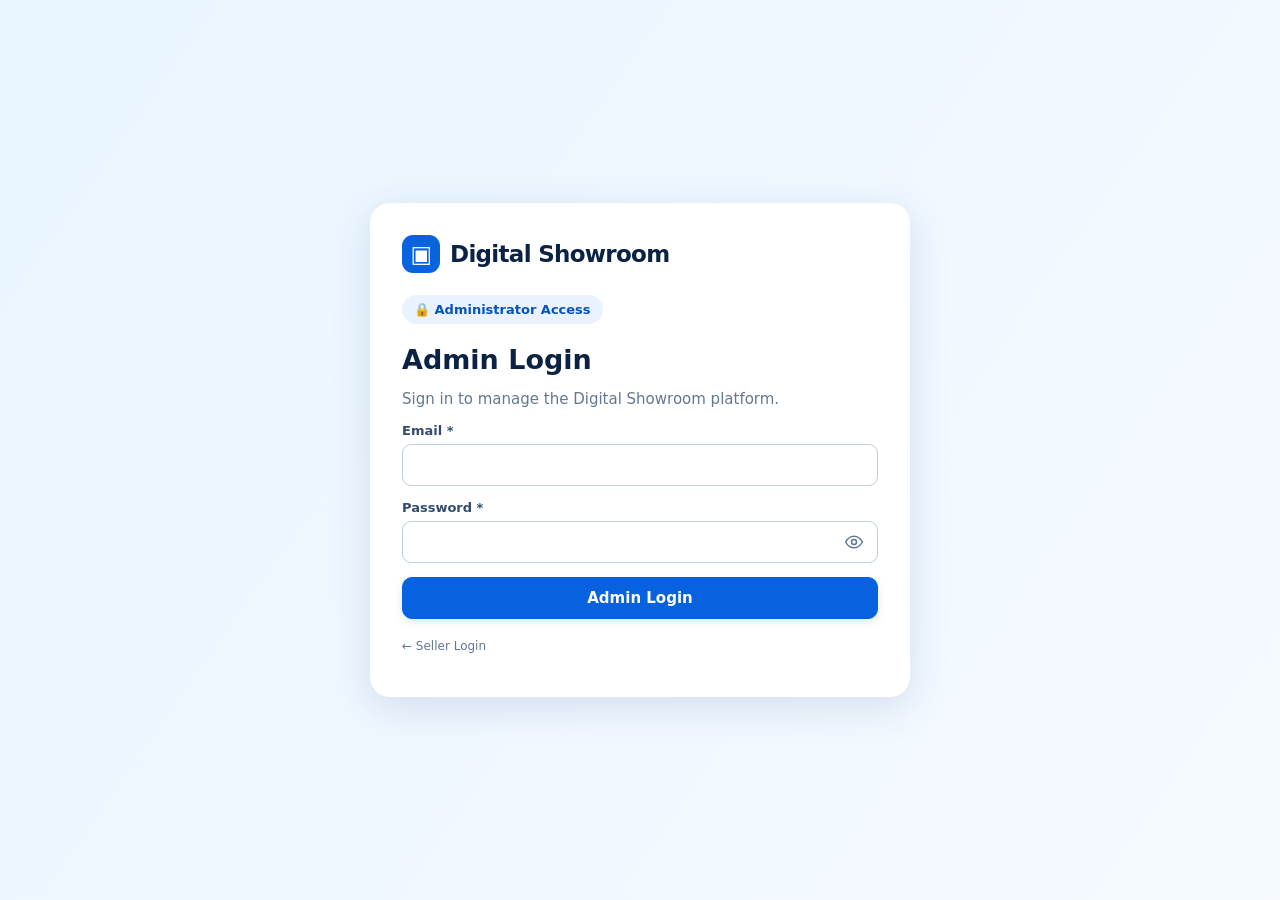
==== admin-login.html @ 197cfdad "Create dedicated administrator sign-in page" ====
<!doctype html>
<html lang="en"><head><meta charset="utf-8"><meta name="viewport" content="width=device-width,initial-scale=1">
<title>Admin Login | Digital Showroom</title><link rel="stylesheet" href="/assets/style.css">
<style>
.password-control{position:relative}.password-control input{padding-right:50px}
.password-toggle{position:absolute;right:5px;top:50%;transform:translateY(-50%);display:grid;place-items:center;width:38px;height:36px;background:transparent;border:0;border-radius:8px;color:#5e7596}
.password-toggle:hover,.password-toggle:focus-visible{background:#eaf3ff;color:#0862df}
.admin-label{display:inline-flex;gap:7px;align-items:center;padding:7px 12px;background:#eaf2ff;border-radius:30px;color:#0754b8;font-size:13px;font-weight:750;margin-top:22px}
</style></head>
<body><main class="auth"><div class="auth-card">
<a class="brand" href="/"><span class="mark">▣</span> Digital Showroom</a>
<div class="admin-label">🔒 Administrator Access</div>
<h1>Admin Login</h1><p class="muted">Sign in to manage the Digital Showroom platform.</p>
<div id="message" aria-live="polite"></div>
<form id="adminLoginForm">
<div class="field"><label for="adminEmail">Email *</label><input id="adminEmail" type="email" maxlength="190" required autocomplete="username"></div>
<div class="field"><label for="adminPassword">Password *</label>
<div class="password-control"><input id="adminPassword" type="password" required autocomplete="current-password">
<button id="toggleAdminPassword" type="button" class="password-toggle" aria-label="Show password" aria-pressed="false" title="Show password">
<svg id="adminEyeIcon" viewBox="0 0 24 24" fill="none" stroke="currentColor" stroke-width="1.8" stroke-linecap="round" stroke-linejoin="round" width="20" height="20" aria-hidden="true"><path d="M2 12s3.5-7 10-7 10 7 10 7-3.5 7-10 7-10-7-10-7Z"/><circle cx="12" cy="12" r="3"/></svg>
</button></div></div>
<button id="adminSubmit" type="submit" class="btn primary wide">Admin Login</button>
</form>
<p class="hint" style="margin-top:20px"><a href="/login.html">← Seller Login</a></p>
</div></main><script src="/assets/admin-login.js?v=1" defer></script></body></html>
---- assets/style.css ----
:root{font-family:Inter,system-ui,-apple-system,Segoe UI,Arial,sans-serif;color:#0c2245;background:#f7faff;font-size:15px}*{box-sizing:border-box}body{margin:0}button,input,select,textarea{font:inherit}button{cursor:pointer}a{color:inherit;text-decoration:none}img{max-width:100%}.muted{color:#657792}.hidden,[hidden]{display:none!important}.brand{font-size:23px;font-weight:800;letter-spacing:-.7px;display:flex;align-items:center;gap:10px}.brand .mark{display:grid;place-items:center;background:#0963de;color:#fff;width:38px;height:38px;border-radius:11px;font-size:23px}.primary{background:#0862df;color:white;border:1px solid #0862df;box-shadow:0 3px 8px #1355a122}.primary:hover{background:#034fb6}.outline{background:white;color:#085acb;border:1px solid #7ba9ed}.soft{background:#eaf3ff;color:#0754b8;border:1px solid #d6e6fc}.danger{background:#fff1f1;color:#c23a43;border:1px solid #f5c4ca}.btn{padding:11px 17px;border-radius:10px;font-weight:700;display:inline-flex;justify-content:center;align-items:center;gap:7px;min-height:42px}.btn.sm{padding:7px 11px;min-height:35px;font-size:13px}.public-head{height:72px;background:#fff;display:flex;align-items:center;justify-content:space-between;padding:0 4.7%;border-bottom:1px solid #e5ecf6;gap:20px}.public-head nav{display:flex;gap:30px;font-weight:600}.public-head nav a:hover{color:#0963de}.head-actions{display:flex;gap:10px}.hero{background:linear-gradient(118deg,#eff8ff 0%,#e5f3ff 55%,#c2e0ff 100%);display:grid;grid-template-columns:1fr 1.03fr;gap:30px;align-items:center;padding:60px 4.7%;min-height:460px}.hero h1{font-size:clamp(36px,4vw,66px);letter-spacing:-2px;line-height:1.05;margin:0 0 20px}.hero h1 strong{color:#075dd7}.hero p{font-size:20px;color:#526c8b;max-width:640px;line-height:1.5}.hero-visual{background:white;border-radius:23px;padding:15px;box-shadow:0 20px 45px #0d4c9a27;max-width:650px;margin:auto;width:100%}.sample-top{background:#e73e81;color:white;padding:27px;border-radius:13px 13px 0 0}.sample-top h2{margin:0;font-size:30px}.sample-grid{padding:16px;display:grid;grid-template-columns:repeat(4,1fr);gap:10px}.sample-item{background:#fff5f8;border-radius:12px;overflow:hidden;font-size:12px;font-weight:700;padding-bottom:9px}.sample-item .emoji{font-size:45px;background:#ffe3ef;text-align:center;padding:13px 0}.sample-item b{display:block;padding:8px 8px 1px}.sample-item small{padding:0 8px}.hero-actions{display:flex;gap:12px;flex-wrap:wrap;margin:25px 0}.selling-points{display:flex;flex-wrap:wrap;gap:18px;color:#124e91;font-weight:700}.section{padding:45px 4.7%}.feature-strip{display:grid;grid-template-columns:repeat(4,1fr);gap:18px}.feature{background:#fff;border:1px solid #e4ecf7;border-radius:16px;padding:24px}.feature .ficon{font-size:28px}.feature h3{margin:12px 0 5px}.feature p{margin:0;color:#657792}.split{display:grid;grid-template-columns:1fr 1fr;gap:24px}.section-panel{background:#eff6ff;border-radius:22px;padding:30px}.section-panel h2{margin:0 0 12px}.steps{display:flex;justify-content:space-between;gap:15px;text-align:center}.steps b{background:#0862df;color:#fff;border-radius:50%;width:36px;height:36px;display:grid;place-items:center;margin:12px auto}.steps div{flex:1}.footer{padding:30px 4.7%;background:#092956;color:#fff}.app-shell{min-height:100vh;display:grid;grid-template-columns:245px minmax(0,1fr)}.sidebar{background:linear-gradient(#083e83,#06244e);color:#e1efff;min-height:100vh;padding:22px 14px;position:sticky;top:0;height:100vh;overflow:auto}.sidebar .brand{font-size:20px;color:#fff;margin:0 8px 26px}.sidebar nav{display:grid;gap:5px}.side-link{border:0;text-align:left;display:flex;gap:10px;align-items:center;width:100%;background:transparent;color:inherit;border-radius:10px;padding:12px 14px;font-weight:600}.side-link.active,.side-link:hover{background:#176ac0;color:#fff}.app-main{min-width:0;padding:24px 28px 70px}.app-header{display:flex;justify-content:space-between;align-items:center;gap:15px;margin-bottom:23px}.app-header h1{font-size:27px;margin:0}.app-header p{margin:4px 0 0;color:#657792}.top-actions{display:flex;align-items:center;gap:12px}.welcome{background:linear-gradient(105deg,#e5f3ff,#d0e5ff);border:1px solid #c7dfff;padding:24px;border-radius:17px;display:flex;justify-content:space-between;align-items:center;gap:12px;margin-bottom:20px}.welcome h2{margin:0 0 5px}.welcome p{margin:0;color:#446482}.stats{display:grid;grid-template-columns:repeat(4,minmax(0,1fr));gap:16px;margin-bottom:20px}.stat{background:#fff;border:1px solid #e1e9f4;padding:20px;border-radius:15px}.stat span{color:#536b88;font-weight:600}.stat b{display:block;font-size:30px;margin:5px 0}.stat small{color:#697b91}.stat.blue{background:#edf6ff}.stat.green{background:#edf9f1}.stat.amber{background:#fff7e9}.stat.purple{background:#f2f0ff}.columns{display:grid;grid-template-columns:minmax(0,2fr) minmax(270px,1fr);gap:18px}.panel{background:#fff;border:1px solid #e2eaf5;border-radius:16px;padding:20px;margin-bottom:18px;min-width:0}.panel h2{font-size:20px;margin:0}.panel-head{display:flex;justify-content:space-between;gap:10px;align-items:center;margin-bottom:16px}.table-wrap{overflow-x:auto}.data-table{border-collapse:collapse;width:100%;font-size:14px}.data-table th{background:#f0f5fc;text-align:left;padding:12px;color:#364e70}.data-table td{border-bottom:1px solid #e6eef7;padding:11px 12px;vertical-align:middle}.data-table td.actions{white-space:nowrap}.data-table th:first-child{border-radius:8px 0 0 8px}.pill{border-radius:50px;padding:5px 9px;background:#ecf7ee;color:#138043;display:inline-block;font-size:12px;font-weight:700}.pill.off{background:#fff1f2;color:#bf414b}.form-grid{display:grid;grid-template-columns:repeat(2,minmax(0,1fr));gap:14px}.field{display:flex;flex-direction:column;gap:6px;margin:0 0 14px}.field label{font-size:13px;font-weight:750;color:#334c6c}.field input,.field select,.field textarea{border:1px solid #bfcee2;border-radius:9px;padding:10px 12px;width:100%;background:#fff;color:#173052;min-height:42px}.field textarea{min-height:85px;resize:vertical}.field input:focus,.field select:focus,.field textarea:focus{outline:2px solid #99c4ff}.hint{font-size:12px;color:#617797}.notice{padding:12px 15px;border-radius:10px;background:#f0f7ff;color:#17549e;margin:10px 0}.error{background:#fff0f1;color:#ba233e}.success{background:#ebf9f0;color:#167b43}.auth{min-height:100vh;background:linear-gradient(125deg,#e9f5ff,#f6faff);display:grid;place-items:center;padding:25px}.auth-card{background:#fff;padding:32px;max-width:540px;width:100%;border-radius:20px;box-shadow:0 10px 40px #153f7a23}.auth-card h1{font-size:27px;margin:20px 0 6px}.auth-card .switch{display:flex;gap:12px;margin:18px 0}.auth-card .switch button{flex:1}.inline-actions{display:flex;align-items:center;gap:7px;flex-wrap:wrap}.placeholder{padding:40px;text-align:center;color:#647992}.shop-header{background:#e83f7e;color:#fff;padding:35px 5%;display:flex;gap:20px;align-items:center}.shop-header h1{margin:0;font-size:36px}.shop-main{padding:30px 5%;max-width:1440px;margin:auto}.shop-products{display:grid;grid-template-columns:repeat(4,minmax(0,1fr));gap:16px}.product-card{background:white;border:1px solid #f1d7df;border-radius:16px;overflow:hidden}.product-card img{width:100%;height:190px;object-fit:cover;background:#ffeaf1}.product-card .details{padding:15px}.product-card h3{margin:0 0 6px}.shop-banner{background:#fff2f7;border-bottom:1px solid #f7d3df;padding:12px 5%;display:flex;justify-content:space-between;align-items:center}.shop-cart{position:fixed;bottom:0;left:0;right:0;background:#fff;box-shadow:0 -2px 15px #0002;padding:12px 5%;display:flex;gap:12px;justify-content:space-between;align-items:center;z-index:5}.shop-cart .btn{background:#159f55;border-color:#159f55;color:white}.shop-view{background:#fff8fa;padding-bottom:95px;min-height:100vh}.shop-filter{display:flex;gap:8px;flex-wrap:wrap;margin:18px 0}.shop-filter button{border:1px solid #e9b5c6;background:#fff;padding:9px 13px;border-radius:30px}.shop-filter button.active{background:#e83f7e;color:#fff}.spacer{flex:1}.mobile-menu{display:none}.preview-link{word-break:break-word;background:#ecf5ff;color:#0756c7;padding:12px;border-radius:10px}.wide{width:100%}@media(max-width:1100px){.feature-strip,.stats,.shop-products{grid-template-columns:repeat(2,minmax(0,1fr))}.hero{grid-template-columns:1fr 1fr}.columns{grid-template-columns:1fr}}@media(max-width:800px){.public-head nav{display:none}.hero{grid-template-columns:1fr;padding-block:36px}.split{grid-template-columns:1fr}.app-shell{display:block}.sidebar{position:static;height:auto;min-height:0;padding:14px}.sidebar .brand{margin:0}.sidebar nav{display:flex;overflow-x:auto;margin-top:12px}.side-link{white-space:nowrap;width:auto}.app-main{padding:18px 16px 60px}.form-grid{grid-template-columns:1fr}.app-header{align-items:flex-start}.welcome{flex-wrap:wrap}}@media(max-width:530px){.public-head{padding:0 15px;height:auto;min-height:70px;flex-wrap:wrap}.public-head .brand{font-size:18px}.public-head .head-actions .btn{padding:8px;font-size:12px}.hero,.section{padding-inline:16px}.hero h1{font-size:39px}.feature-strip,.stats,.shop-products{grid-template-columns:1fr}.sample-grid{grid-template-columns:repeat(2,1fr)}.steps{flex-direction:column}.auth-card{padding:20px}.shop-cart{flex-wrap:wrap}.shop-cart .btn{flex:1}.app-header h1{font-size:22px}.panel{padding:14px}.stat{padding:13px}.sidebar .brand{font-size:18px}}
/* Account controls pinned to the bottom of the left navigation */
.sidebar{display:flex;flex-direction:column}
.sidebar nav{flex:0 0 auto}
.sidebar-account{margin-top:auto;border-top:1px solid rgba(255,255,255,.20);padding:16px 8px 4px;display:grid;gap:9px}
.account-name{width:100%;display:flex;align-items:center;justify-content:space-between;gap:8px;min-height:40px;padding:8px 10px;text-align:left;background:transparent;border:1px solid transparent;border-radius:9px;color:white;font-weight:700;overflow-wrap:anywhere}
.account-name:hover,.account-name:focus-visible{background:#1e5c9d}
.sidebar-logout{width:100%;min-height:40px;padding:8px 12px;text-align:left;background:#fff1f1;color:#bc2431;border:1px solid #ffb5b5;border-radius:9px;font-weight:800}
.sidebar-logout:hover{background:#ffe0e3;color:#981a29}
@media(max-width:800px){.sidebar{position:relative}.sidebar-account{margin-top:12px;display:flex;align-items:center;flex-wrap:wrap}.account-name{width:auto;flex:1}.sidebar-logout{width:auto}}

/* Reference-inspired account card inside left navigation */
.sidebar-account{padding:12px 4px 2px;border-top:1px solid rgba(255,255,255,.19)}
.account-card{background:#f1f3f5;color:#16232a;border-radius:14px;padding:12px;display:grid;gap:12px}
.account-identity{display:flex;align-items:center;gap:10px;min-width:0}
.account-avatar{width:38px;height:38px;border-radius:50%;background:#192b2d;color:white;display:grid;place-items:center;font-size:13px;font-weight:800;flex:none}
.account-info{min-width:0;display:flex;flex-direction:column;gap:3px}
.account-info #userName{font-size:13px;font-weight:800;overflow-wrap:anywhere}
.account-info #userRole{background:#d8f2e1;color:#257645;border-radius:5px;padding:2px 7px;align-self:flex-start;font-size:10px;font-weight:800}
.sidebar-logout{background:white;border:1px solid #d7e0e2;border-radius:9px;text-align:center;color:#d32b2b;font-size:13px;min-height:41px}
.sidebar-logout:hover{background:#fff0f0;color:#b51e1e}
@media(max-width:800px){.sidebar-account{margin-top:12px;display:block}.account-card{max-width:300px}.sidebar-logout{width:100%}}

/* Keep the Digital Showroom sidebar brand on a single line */
.sidebar .brand{font-size:17px;letter-spacing:-.6px;gap:8px;white-space:nowrap;margin-left:5px;margin-right:0}
.sidebar .brand .mark{width:34px;height:34px;flex:none;font-size:20px}
@media(max-width:800px){.sidebar .brand{font-size:17px}}
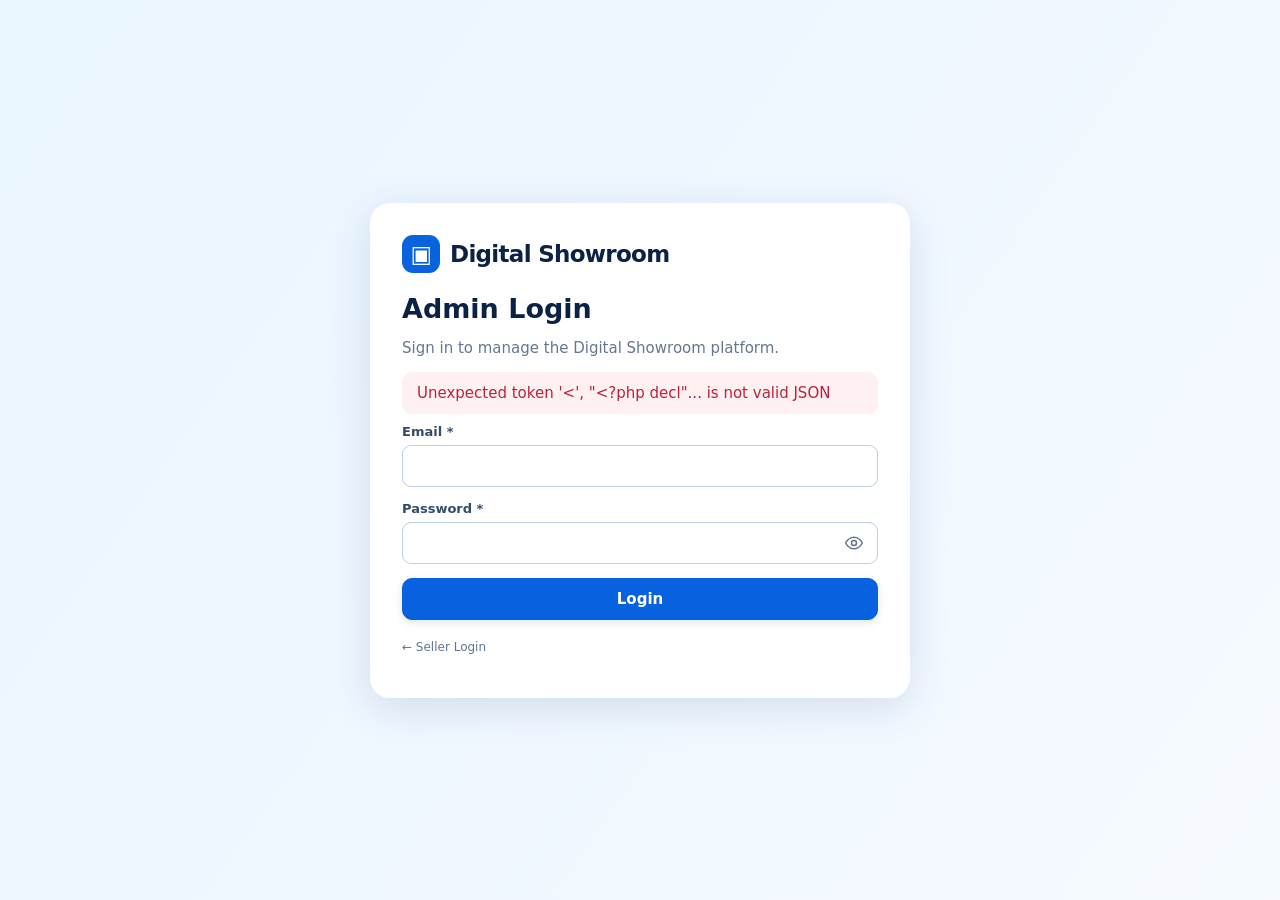
==== commit 5d6b7cea: "Remove administrator badge and rename Admin Login button to Login" ====
--- a/admin-login.html
+++ b/admin-login.html
@@ -9,7 +9,7 @@
 </style></head>
 <body><main class="auth"><div class="auth-card">
 <a class="brand" href="/"><span class="mark">▣</span> Digital Showroom</a>
-<div class="admin-label">🔒 Administrator Access</div>
+
 <h1>Admin Login</h1><p class="muted">Sign in to manage the Digital Showroom platform.</p>
 <div id="message" aria-live="polite"></div>
 <form id="adminLoginForm">
@@ -19,7 +19,7 @@
 <button id="toggleAdminPassword" type="button" class="password-toggle" aria-label="Show password" aria-pressed="false" title="Show password">
 <svg id="adminEyeIcon" viewBox="0 0 24 24" fill="none" stroke="currentColor" stroke-width="1.8" stroke-linecap="round" stroke-linejoin="round" width="20" height="20" aria-hidden="true"><path d="M2 12s3.5-7 10-7 10 7 10 7-3.5 7-10 7-10-7-10-7Z"/><circle cx="12" cy="12" r="3"/></svg>
 </button></div></div>
-<button id="adminSubmit" type="submit" class="btn primary wide">Admin Login</button>
+<button id="adminSubmit" type="submit" class="btn primary wide">Login</button>
 </form>
 <p class="hint" style="margin-top:20px"><a href="/login.html">← Seller Login</a></p>
 </div></main><script src="/assets/admin-login.js?v=1" defer></script></body></html>
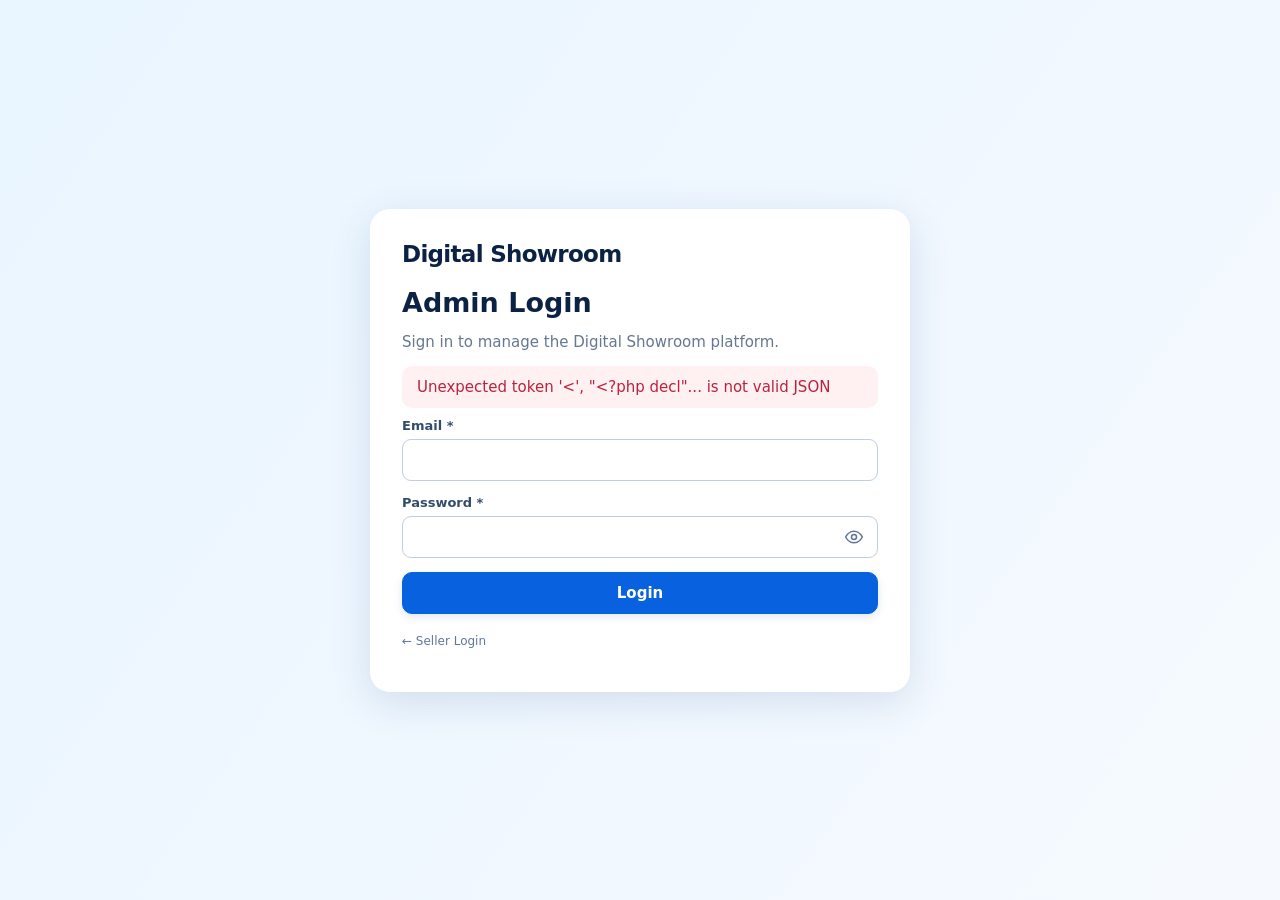
==== commit 3a2569ad: "Remove the brand icon from all pages, showing only the Digital Showroom name Co-Authored-By: Claude " ====
--- a/admin-login.html
+++ b/admin-login.html
@@ -1,6 +1,6 @@
 <!doctype html>
 <html lang="en"><head><meta charset="utf-8"><meta name="viewport" content="width=device-width,initial-scale=1">
-<title>Admin Login | Digital Showroom</title><link rel="stylesheet" href="/assets/style.css">
+<title>Admin Login | Digital Showroom</title><link rel="stylesheet" href="/assets/style.css?v=no-number-spinners-1">
 <style>
 .password-control{position:relative}.password-control input{padding-right:50px}
 .password-toggle{position:absolute;right:5px;top:50%;transform:translateY(-50%);display:grid;place-items:center;width:38px;height:36px;background:transparent;border:0;border-radius:8px;color:#5e7596}
@@ -8,7 +8,7 @@
 .admin-label{display:inline-flex;gap:7px;align-items:center;padding:7px 12px;background:#eaf2ff;border-radius:30px;color:#0754b8;font-size:13px;font-weight:750;margin-top:22px}
 </style></head>
 <body><main class="auth"><div class="auth-card">
-<a class="brand" href="/"><span class="mark">▣</span> Digital Showroom</a>
+<a class="brand" href="/">Digital Showroom</a>
 
 <h1>Admin Login</h1><p class="muted">Sign in to manage the Digital Showroom platform.</p>
 <div id="message" aria-live="polite"></div>
@@ -22,4 +22,4 @@
 <button id="adminSubmit" type="submit" class="btn primary wide">Login</button>
 </form>
 <p class="hint" style="margin-top:20px"><a href="/login.html">← Seller Login</a></p>
-</div></main><script src="/assets/admin-login.js?v=1" defer></script></body></html>+</div></main><script src="/assets/admin-login.js?v=30fe571" defer></script></body></html>
--- a/assets/style.css
+++ b/assets/style.css
@@ -25,3 +25,609 @@
 .sidebar .brand{font-size:17px;letter-spacing:-.6px;gap:8px;white-space:nowrap;margin-left:5px;margin-right:0}
 .sidebar .brand .mark{width:34px;height:34px;flex:none;font-size:20px}
 @media(max-width:800px){.sidebar .brand{font-size:17px}}
+
+/* Hide native up/down spinner arrows on numeric inputs across Seller and Admin. */
+input[type="number"]{-moz-appearance:textfield;appearance:textfield}
+input[type="number"]::-webkit-inner-spin-button,
+input[type="number"]::-webkit-outer-spin-button{-webkit-appearance:none;margin:0}
+
+/* Phase 1: each public showroom uses its own seller-selected brand colour. */
+.shop-view{--shop-accent:#E83F7E;background:color-mix(in srgb,var(--shop-accent) 5%,white)}
+.shop-view .shop-header{background:var(--shop-accent)}
+.shop-view .shop-filter button{border-color:color-mix(in srgb,var(--shop-accent) 40%,white)}
+.shop-view .shop-filter button.active{background:var(--shop-accent);border-color:var(--shop-accent);color:white}
+.shop-view .product-card{border-color:color-mix(in srgb,var(--shop-accent) 20%,white)}
+.shop-view .product-card img{background:color-mix(in srgb,var(--shop-accent) 10%,white)}
+.shop-view .shop-banner{background:color-mix(in srgb,var(--shop-accent) 7%,white);border-color:color-mix(in srgb,var(--shop-accent) 20%,white)}
+
+/* Phase 1: Seller's product-photo gallery and public photo thumbnails. */
+.product-gallery{display:flex;gap:10px;flex-wrap:wrap;margin-top:12px}
+.product-photo-item{width:130px;max-width:calc(50% - 5px);background:#fff;border:1px solid #dae4f2;border-radius:12px;padding:6px}
+.product-photo-item>img{display:block;width:100%;height:100px;object-fit:cover;border-radius:8px}
+.product-photo-actions{display:flex;align-items:center;justify-content:space-between;gap:6px;margin-top:6px;font-size:12px}
+.product-photo-actions button{border:1px solid #cddbf1;background:#f5f9ff;color:#154d98;border-radius:6px;padding:4px 6px;font-size:11px}
+.product-photo-actions button:last-child{color:#bf2735;background:#fff4f4;border-color:#f5d7dc}
+.product-photo-display{position:relative}
+.shop-photo-thumbs{display:flex;gap:6px;overflow-x:auto;padding:8px;background:color-mix(in srgb,var(--shop-accent,#e83f7e) 5%,white)}
+.shop-photo-thumb{flex:0 0 44px;width:44px;height:44px;padding:2px;background:white;border:2px solid transparent;border-radius:8px}
+.shop-photo-thumb.selected{border-color:var(--shop-accent,#e83f7e)}
+.shop-photo-thumb img{height:100%;width:100%;object-fit:cover;border-radius:5px}
+
+/* Clearly indicate that a bulk import is unavailable until CSV validation succeeds. */
+#importSave:disabled{opacity:.48;cursor:not-allowed;box-shadow:none;filter:grayscale(.2)}
+
+/* Phase 1: mobile-first product creation and photo-to-product draft cards. */
+.product-quick-form .product-photo-field{margin-bottom:16px}
+.product-quick-fields{display:grid;grid-template-columns:repeat(2,minmax(0,1fr));gap:14px}
+.product-more{border:1px solid #dce6f3;border-radius:12px;padding:12px 15px;margin:8px 0 16px}
+.product-more>summary{cursor:pointer;font-weight:700;color:#173968}
+.product-more[open]>summary{margin-bottom:15px}
+.product-save-row{display:flex;align-items:center;gap:8px;flex-wrap:wrap;margin-top:10px}
+.gallery-bulk-rows{display:grid;grid-template-columns:repeat(2,minmax(0,1fr));gap:12px;margin-top:14px}
+.gallery-bulk-card{display:flex;gap:14px;min-width:0;border:1px solid #dbe5f2;border-radius:12px;padding:12px;background:#fff}
+.gallery-bulk-card>img{width:115px;height:125px;object-fit:cover;border-radius:8px;flex:none}
+.gallery-bulk-fields{flex:1;min-width:0}
+.gallery-bulk-line{display:grid;grid-template-columns:repeat(3,minmax(0,1fr));gap:9px}
+.gallery-bulk-fields input,.gallery-bulk-fields select{min-width:0;width:100%}
+.gallery-remove{margin-top:4px}
+#galleryBulkSave:disabled{opacity:.48;cursor:not-allowed}
+@media(max-width:850px){
+ .gallery-bulk-rows{grid-template-columns:minmax(0,1fr)}
+ .gallery-bulk-card{padding:10px;gap:10px}
+ .gallery-bulk-card>img{width:95px;height:112px}
+ .product-quick-fields{grid-template-columns:minmax(0,1fr);gap:3px}
+ .product-quick-form .product-photo-field{order:0}
+ .product-quick-form .product-save-row .btn.primary{flex:1}
+ .product-quick-form input[type=file],#galleryBulkFile{min-height:44px}
+ .gallery-bulk-line{grid-template-columns:repeat(2,minmax(0,1fr))}
+}
+@media(max-width:450px){.gallery-bulk-card>img{width:78px;height:96px}.gallery-bulk-line{gap:5px}.gallery-bulk-fields label{font-size:12px}}
+
+/* Gallery product entry: full-width desktop rows and a clear multi-file picker. */
+.gallery-bulk-rows{grid-template-columns:minmax(0,1fr)}
+.gallery-bulk-card{width:100%;align-items:flex-start}
+.gallery-bulk-card>img{width:132px;height:132px}
+.gallery-bulk-fields{width:100%}
+.gallery-file-picker{display:flex;align-items:center;flex-wrap:wrap;gap:12px;margin-top:6px}
+.gallery-file-button{cursor:pointer;flex:none}
+.gallery-file-input{position:absolute;width:1px;height:1px;opacity:0;overflow:hidden;clip-path:inset(50%)}
+.gallery-file-input:focus-visible+.gallery-file-button{outline:2px solid #0a64d8;outline-offset:2px}
+.gallery-file-picker:focus-within .gallery-file-button{outline:2px solid #0a64d8;outline-offset:2px}
+#galleryFileCount{font-size:13px;color:#435774}
+.gallery-bulk-notice[hidden]{display:none}
+.gallery-bulk-notice{font-size:13px;margin-top:8px;color:#a02424}
+@media(max-width:850px){.gallery-bulk-card>img{width:95px;height:112px}}
+@media(max-width:450px){.gallery-bulk-card>img{width:78px;height:96px}}
+
+/* Match gallery photo picker to the full-width Import Products file field. */
+.gallery-file-picker{width:100%;min-height:41px;border:1px solid #b9cdea;border-radius:9px;padding:5px 10px;gap:7px;background:#fff}
+.gallery-file-button{min-height:26px;padding:4px 10px;border:1px solid #879ab1;border-radius:4px;background:#f5f7fa;color:#142c4f;font-size:13px;font-weight:500;box-shadow:none}
+.gallery-file-button:hover{background:#e9f0f9}
+#galleryFileCount{font-size:13px;color:#253650}
+
+/* Phase 2: seller enquiry inbox */
+.enquiry-note{margin:0 0 14px}
+.enquiry-items{padding:8px 0;min-width:220px}
+.enquiry-item{padding:4px 0;border-bottom:1px solid #ebf0f8;white-space:normal}
+.enquiry-status{min-width:112px;padding:7px 8px;border:1px solid #bdd1e9;border-radius:8px;background:#fff;color:#0c2b52}
+.data-table details summary{cursor:pointer;color:#075dcc;font-weight:600}
+@media(max-width:800px){.data-table .enquiry-status{min-width:95px}.enquiry-items{min-width:180px}}
+
+/* Public showroom: customer contact confirmation before WhatsApp enquiry */
+.enquiry-dialog{width:min(440px,calc(100vw - 28px));max-height:calc(100dvh - 24px);overflow-y:auto;border:1px solid #dde7f2;border-radius:18px;padding:24px;background:white;color:#0c2245;box-shadow:0 24px 70px #04142b55}
+.enquiry-dialog::backdrop{background:#061a37aa}
+.enquiry-dialog-head{display:flex;align-items:center;justify-content:space-between;gap:12px;margin-bottom:20px}
+.enquiry-dialog-head h2{margin:0;font-size:23px}
+.enquiry-close{display:grid;place-items:center;width:32px;height:32px;background:#f2f6fc;border:0;border-radius:8px;color:#203b60;font-size:24px}
+.enquiry-dialog .field{margin-bottom:16px}
+.enquiry-dialog .field label{display:block;margin-bottom:7px;font-weight:650}
+.enquiry-dialog .field input{width:100%;min-height:44px;border:1px solid #b9cdea;border-radius:9px;padding:9px 12px;background:white;color:#0c2245}
+.enquiry-dialog .field input:focus{outline:2px solid #74a9ee;outline-offset:1px}
+.enquiry-dialog-actions{display:flex;justify-content:flex-end;gap:9px;flex-wrap:wrap;margin-top:22px}
+.enquiry-error{margin:8px 0;padding:10px;border-radius:8px;background:#fff0f1;color:#aa2431}
+.enquiry-customer{display:flex;flex-direction:column;gap:3px}
+.enquiry-customer a{color:#0862df;text-decoration:underline}
+@media(max-width:520px){.enquiry-dialog{padding:18px}.enquiry-dialog-actions{flex-direction:column-reverse}.enquiry-dialog-actions button{width:100%}}
+
+/* Phase 2 — compact enquiry inbox with responsive filters and product detail dialog. */
+.enquiry-inbox-panel{padding:18px 20px}
+.enquiry-filter-bar{display:grid;grid-template-columns:minmax(170px,1.6fr) repeat(2,minmax(125px,1fr)) repeat(2,minmax(125px,.9fr)) auto;align-items:end;gap:10px;margin-bottom:12px}
+.enquiry-filter-bar .field{margin:0;min-width:0}
+.enquiry-filter-bar label{display:block;font-size:12px;font-weight:700;margin-bottom:5px}
+.enquiry-filter-bar input,.enquiry-filter-bar select{width:100%;min-height:37px;padding:7px 9px;color:#0c2245;background:#fff;border:1px solid #c7d7ed;border-radius:8px;min-width:0}
+.enquiry-clear{min-height:37px;padding:7px 14px}
+.enquiry-table-summary{display:flex;justify-content:flex-end;font-size:12px;color:#526c8b;margin:5px 0 9px}
+.enquiry-table{font-size:13px;white-space:nowrap}
+.enquiry-table th,.enquiry-table td{padding:9px 10px;vertical-align:middle}
+.enquiry-table .enquiry-customer{gap:2px;white-space:normal;min-width:140px}
+.enquiry-table .enquiry-customer b{font-size:13px}
+.enquiry-table .enquiry-status{font-size:12px;min-height:34px}
+.enquiry-ref{font-weight:700}
+.enquiry-amount{font-variant-numeric:tabular-nums}
+.enquiry-detail-link{padding:5px 0;color:#075dcc;background:transparent;border:0;font-size:13px;font-weight:600;text-decoration:underline}
+.enquiry-details-dialog{width:min(680px,calc(100vw - 24px));max-height:calc(100dvh - 32px);overflow:auto;border:1px solid #dde7f2;border-radius:16px;padding:22px;background:white;color:#0c2245;box-shadow:0 24px 70px #04142b55}
+.enquiry-details-dialog::backdrop{background:#061a37aa}
+.enquiry-details-head{display:flex;justify-content:space-between;align-items:center;gap:12px}
+.enquiry-details-head h3{font-size:19px;margin:0}
+.enquiry-details-dialog .table-wrap{margin-top:15px}
+.enquiry-details-bottom{margin-top:18px;display:flex;align-items:center;justify-content:space-between;gap:12px}
+@media(max-width:1150px){.enquiry-filter-bar{grid-template-columns:repeat(3,minmax(0,1fr))}.enquiry-filter-bar .field:first-child{grid-column:span 2}}
+@media(max-width:640px){.enquiry-inbox-panel{padding:13px}.enquiry-filter-bar{grid-template-columns:repeat(2,minmax(0,1fr));gap:9px}.enquiry-filter-bar .field:first-child{grid-column:span 2}.enquiry-clear{grid-column:span 2}.enquiry-details-dialog{padding:15px}.enquiry-details-bottom{flex-wrap:wrap}}
+
+/* Enquiry count goes below the table at the bottom-left. */
+.enquiry-inbox-panel .enquiry-table-summary{justify-content:flex-start;text-align:left;margin:12px 0 0}
+.enquiry-inbox-panel .enquiry-filter-bar{grid-template-columns:minmax(180px,1.7fr) repeat(2,minmax(125px,1fr)) minmax(140px,1fr) auto}
+@media(max-width:1150px){.enquiry-inbox-panel .enquiry-filter-bar{grid-template-columns:repeat(3,minmax(0,1fr))}}
+@media(max-width:640px){.enquiry-inbox-panel .enquiry-filter-bar{grid-template-columns:repeat(2,minmax(0,1fr))}}
+
+/* Compact and consistent Seller module layout; Admin remains unchanged. */
+.app-main:has(.seller-panel) .app-header{margin-bottom:14px}
+.seller-panel{padding:16px 20px 18px}
+.seller-panel-actions{display:flex;justify-content:flex-end;align-items:center;gap:8px;margin:0 0 12px}
+.seller-panel .form-grid>.field{min-width:0}
+.sidebar{scrollbar-width:none;-ms-overflow-style:none}
+.sidebar::-webkit-scrollbar{width:0;height:0}
+.sidebar .brand{margin-bottom:18px}
+.sidebar nav{gap:2px}
+.sidebar .side-link{padding-top:10px;padding-bottom:10px}
+@media(max-width:800px){
+ .app-main:has(.seller-panel) .app-header{margin-bottom:12px}
+ .seller-panel{padding:14px}
+ .seller-panel-actions{justify-content:flex-end;flex-wrap:wrap}
+ .sidebar{overflow-x:auto;overflow-y:visible}
+ .sidebar .side-link{padding-top:10px;padding-bottom:10px}
+}
+
+/* Compact CSV import screen, without changing CSV parsing or validation. */
+.product-import-panel{padding:16px 20px 18px}
+.product-import-heading{display:flex;align-items:center;justify-content:space-between;gap:12px;margin-bottom:14px}
+.product-import-heading h2{font-size:19px;margin:0}
+.product-import-field{margin-bottom:12px}
+.product-import-picker{display:flex;align-items:center;gap:10px;position:relative;min-height:43px;width:100%;padding:6px 10px;border:1px solid #bfcee2;border-radius:9px;background:#fff;overflow:hidden}
+.product-import-picker input[type=file]{position:absolute;inset:0;width:100%;height:100%;opacity:0;cursor:pointer;z-index:1}
+.product-import-picker:focus-within{outline:2px solid #99c4ff;outline-offset:1px}
+.product-import-picker-label{font-size:13px;line-height:1.2;white-space:nowrap;padding:6px 10px;border-radius:5px;border:1px solid #a6b6c9;background:#eef3fa;color:#163656}
+.product-import-filename{font-size:13px;color:#405774;overflow:hidden;text-overflow:ellipsis;white-space:nowrap;min-width:0}
+.product-import-actions{margin-top:12px}
+.product-import-notice{margin:8px 0;color:#365d8d;font-size:13px}
+.product-import-notice[hidden]{display:none}
+.product-import-notice.error{padding:9px 12px;border-radius:8px;background:#fff0f1;color:#a62435}
+@media(max-width:640px){.product-import-panel{padding:14px}.product-import-heading{align-items:center;flex-wrap:wrap}.product-import-actions .btn{min-height:39px}}
+
+/* Consistent, compact Add Product, Catalogue, and Subscription pages. */
+.product-quick-form .product-photo-field{margin-bottom:10px}
+.product-quick-form #productImageFile{padding:7px 10px;min-height:43px}
+.product-quick-form #productImageFile::file-selector-button{border:1px solid #a6b6c9;border-radius:5px;padding:5px 10px;background:#eef3fa;color:#163656;margin-right:11px;cursor:pointer}
+.product-quick-form #productGalleryMessage:empty{display:none}
+.product-quick-form .product-more{margin:5px 0 12px;padding:10px 14px}
+.product-quick-form .product-save-row{margin-top:12px}
+.product-visibility{display:inline-flex;align-items:center;gap:10px;font-size:13px;font-weight:650;color:#173052;cursor:pointer;margin:1px 0 5px}
+.product-visibility input[type=checkbox]{appearance:auto;-webkit-appearance:checkbox;width:17px;height:17px;min-width:17px;min-height:17px;margin:0;accent-color:#0862df;flex:0 0 auto}
+.catalogue-form .catalogue-product-list{display:grid;grid-template-columns:repeat(2,minmax(0,1fr));gap:8px;border:1px solid #dbe5f2;border-radius:10px;padding:10px;max-height:260px;overflow:auto}
+.catalogue-product-choice{display:flex!important;align-items:center;gap:10px;padding:9px 10px;margin:0!important;min-height:40px;min-width:0;border:1px solid #e3eaf4;border-radius:8px;cursor:pointer;font-size:13px;font-weight:550;color:#173052}
+.catalogue-product-choice:hover{background:#f4f8ff}
+.catalogue-product-choice input[type=checkbox]{appearance:auto;-webkit-appearance:checkbox;width:17px!important;height:17px!important;min-width:17px!important;min-height:17px!important;flex:0 0 17px;margin:0!important;padding:0!important;accent-color:#0862df}
+.catalogue-product-choice span{min-width:0;overflow-wrap:anywhere}
+.catalogue-form .catalogue-actions{display:flex;align-items:center;gap:7px;flex-wrap:wrap;margin-top:12px}
+.catalogue-form .field{margin-bottom:12px}
+.subscription-panel{padding:18px 20px}
+.subscription-grid{display:grid;grid-template-columns:repeat(2,minmax(0,1fr));gap:12px}
+.subscription-metric{padding:17px 19px;border:1px solid #dbe5f2;border-radius:12px;background:#f5f9ff}
+.subscription-metric:first-child{background:#eef9f2;border-color:#daeadf}
+.subscription-metric>span{display:block;color:#415a77;font-size:13px;font-weight:600}
+.subscription-metric strong{display:block;font-size:27px;color:#0c2245;margin-top:5px}
+.subscription-progress{height:7px;background:#d9e6f8;border-radius:10px;margin-top:12px;overflow:hidden}
+.subscription-progress span{display:block;height:100%;background:#0862df;border-radius:10px}
+.subscription-footnote{margin:14px 0 0;color:#526b89;font-size:13px}
+@media(max-width:640px){
+ .catalogue-form .catalogue-product-list,.subscription-grid{grid-template-columns:minmax(0,1fr)}
+ .subscription-panel{padding:14px}
+ .catalogue-product-choice{min-height:44px}
+}
+
+/* Seller showroom analytics */
+.analytics-filters{display:flex;align-items:flex-end;gap:10px;flex-wrap:wrap;margin-bottom:14px}
+.analytics-filters .field{margin:0;min-width:170px}
+.analytics-filters .field select,.analytics-filters .field input{min-height:39px}
+.analytics-metrics{display:grid;grid-template-columns:repeat(4,minmax(0,1fr));gap:12px}
+.analytics-metric{padding:16px 18px;border:1px solid #e0e9f5;background:#f5f9ff;border-radius:12px}
+.analytics-metric span{display:block;font-size:13px;color:#526b89}
+.analytics-metric strong{display:block;font-size:27px;color:#0d2c57;margin-top:5px}
+.analytics-tables{display:grid;grid-template-columns:repeat(2,minmax(0,1fr));gap:20px;margin-top:20px}
+.analytics-panel h3{font-size:16px;margin:0 0 10px}
+.analytics-trend{margin-top:20px}
+.analytics-footnote{font-size:12px;color:#607792;margin:18px 0 0}
+@media(max-width:800px){.analytics-metrics,.analytics-tables{grid-template-columns:repeat(2,minmax(0,1fr))}}
+@media(max-width:540px){.analytics-metrics{gap:8px}.analytics-metric{padding:12px}.analytics-metric strong{font-size:23px}.analytics-tables{grid-template-columns:1fr}.analytics-filters .field{flex:1 1 130px}}
+
+/* Analytics filters match the compact Enquiry Inbox filter row. */
+.analytics-filter-bar{display:grid;grid-template-columns:minmax(160px,1fr) minmax(160px,1fr) minmax(170px,1fr) auto;align-items:end;gap:10px;margin-bottom:14px}
+.analytics-filter-bar .field{margin:0;min-width:0}
+.analytics-filter-bar label{display:block;font-size:12px;font-weight:700;margin-bottom:5px}
+.analytics-filter-bar input,.analytics-filter-bar select{width:100%;min-height:37px;padding:7px 9px;color:#0c2245;background:#fff;border:1px solid #c7d7ed;border-radius:8px;min-width:0}
+.analytics-filter-bar .analytics-clear{min-height:37px;padding:7px 14px}
+@media(max-width:650px){.analytics-filter-bar{grid-template-columns:repeat(2,minmax(0,1fr))}.analytics-filter-bar .analytics-clear{align-self:end}}
+
+/* Analytics uses only From Date, To Date, and Clear. */
+.analytics-filter-bar{grid-template-columns:minmax(180px,1fr) minmax(180px,1fr) auto}
+@media(max-width:650px){.analytics-filter-bar{grid-template-columns:repeat(2,minmax(0,1fr))}.analytics-filter-bar .analytics-clear{grid-column:span 2;justify-self:start}}
+
+/* Phase 2: showroom themes in the existing Shop Profile. */
+.theme-options{display:grid;grid-template-columns:repeat(3,minmax(0,1fr));gap:12px}
+.theme-option{display:flex;flex-direction:column;gap:8px;padding:12px;border:1px solid #d6e3f3;border-radius:12px;cursor:pointer;background:white;min-width:0}
+.theme-option.selected{border-color:#0862df;box-shadow:0 0 0 1px #0862df;background:#f7fbff}
+.theme-option input{position:absolute;opacity:0;width:1px;height:1px}
+.theme-option:focus-within{outline:2px solid #86baff;outline-offset:2px}
+.theme-option-name{font-weight:700;font-size:13px;color:#0b284e}
+.theme-option-mini{height:58px;border-radius:8px;background:#f7f8fd;display:flex;flex-direction:column;gap:5px;padding:8px;border:1px solid #e4ebf5}
+.theme-option-mini i{height:13px;width:100%;background:#e83f7e;display:block}
+.theme-option-mini b{height:19px;width:58%;background:#dfe7f3;display:block}
+.theme-option-mini em{height:7px;width:80%;background:#c7d3e5;display:block}
+.theme-mini-modern{background:#f3f6ff;border-radius:14px}
+.theme-mini-modern i{border-radius:7px;background:#667dd6}
+.theme-mini-modern b{border-radius:7px;width:75%}
+.theme-mini-minimal{background:#fff;border-radius:0}
+.theme-mini-minimal i{height:2px;background:#334155}
+.theme-mini-minimal b{width:48%;height:10px;background:#e9edf1}
+.theme-preview{--preview-accent:#e83f7e;border:1px solid #dbe5f2;border-radius:13px;overflow:hidden;margin:0 0 16px;background:#fff7fa}
+.theme-preview-head{background:var(--preview-accent);color:white;padding:15px 18px;display:flex;gap:5px;flex-direction:column}
+.theme-preview-head strong{font-size:19px}
+.theme-preview-head small{opacity:.9}
+.theme-preview-content{display:grid;grid-template-columns:repeat(2,minmax(0,1fr));gap:12px;padding:16px}
+.theme-preview-item{background:white;border:1px solid #e5e8f2;border-radius:9px;padding:10px;display:grid;gap:5px;font-size:12px}
+.theme-preview-item .theme-preview-photo{height:45px;border-radius:5px;background:color-mix(in srgb,var(--preview-accent) 13%,white)}
+.theme-preview-item span{color:var(--preview-accent);font-weight:700}
+.theme-preview[data-theme=modern]{border-radius:20px;background:color-mix(in srgb,var(--preview-accent) 6%,white)}
+.theme-preview[data-theme=modern] .theme-preview-head{margin:12px;border-radius:16px}
+.theme-preview[data-theme=modern] .theme-preview-item{border-radius:15px;box-shadow:0 5px 16px #0c224510}
+.theme-preview[data-theme=minimal]{background:white;border-radius:3px}
+.theme-preview[data-theme=minimal] .theme-preview-head{background:white;color:#192c41;border-bottom:2px solid var(--preview-accent)}
+.theme-preview[data-theme=minimal] .theme-preview-item{border-radius:2px;border-color:#e4e6e9;box-shadow:none}
+.theme-preview[data-theme=minimal] .theme-preview-item .theme-preview-photo{border-radius:2px;background:#f3f4f6}
+/* Classic intentionally retains the previous public showroom appearance. */
+.shop-view[data-shop-theme=modern]{background:color-mix(in srgb,var(--shop-accent) 5%,#f8faff)}
+.shop-view[data-shop-theme=modern] .shop-header{margin:18px auto 0;width:min(94%,1360px);border-radius:22px;padding:36px 4%;box-shadow:0 12px 30px #1e31551b}
+.shop-view[data-shop-theme=modern] .product-card{border-radius:19px;box-shadow:0 9px 24px #1e315514;overflow:hidden}
+.shop-view[data-shop-theme=modern] .shop-filter button{border-radius:12px}
+.shop-view[data-shop-theme=modern] .shop-cart{border-radius:18px 18px 0 0}
+.shop-view[data-shop-theme=minimal]{background:#fff}
+.shop-view[data-shop-theme=minimal] .shop-header{background:#fff;color:#142538;border-bottom:2px solid var(--shop-accent);padding:27px 5%}
+.shop-view[data-shop-theme=minimal] .product-card{border-radius:3px;box-shadow:none;border-color:#e0e5eb}
+.shop-view[data-shop-theme=minimal] .shop-filter button{border-radius:4px;border-color:#c9d1d9}
+.shop-view[data-shop-theme=minimal] .shop-filter button.active{background:var(--shop-accent);border-color:var(--shop-accent)}
+.shop-view[data-shop-theme=minimal] .shop-cart{border-top:1px solid #dfe5ec;box-shadow:none}
+@media(max-width:650px){.theme-options{gap:7px}.theme-option{padding:8px}.theme-option-mini{height:46px;padding:6px}.shop-view[data-shop-theme=modern] .shop-header{width:calc(100% - 20px);margin:10px auto 0;border-radius:16px;padding:22px 5%}}
+
+/* Desktop sidebar: keep account and Log out visible, scroll menu only when needed. */
+@media(min-width:801px){
+ .sidebar{overflow:hidden;display:flex;flex-direction:column;height:100dvh;min-height:0}
+ .sidebar .brand{flex:0 0 auto}
+ .sidebar nav{flex:1 1 auto;min-height:0;overflow-y:auto;overflow-x:hidden;scrollbar-width:none;-ms-overflow-style:none}
+ .sidebar nav::-webkit-scrollbar{display:none}
+ .sidebar-account{flex:0 0 auto;margin-top:0;padding-bottom:8px}
+}
+
+
+/* Fixed desktop navigation matching the approved compact sidebar mockup. */
+.sidebar-icon{width:19px;height:19px;flex:0 0 19px;display:block}
+@media(min-width:801px){
+ .app-shell{grid-template-columns:245px minmax(0,1fr)}
+ .sidebar{position:sticky;top:0;height:100dvh;min-height:0;overflow:hidden;display:flex;flex-direction:column;padding:15px 14px 12px}
+ .sidebar .brand{flex:0 0 auto;margin:0 4px 14px;font-size:17px;line-height:1.25}
+ .sidebar nav{display:flex;flex-direction:column;gap:2px;flex:1 1 auto;min-height:0;overflow-y:auto;overflow-x:hidden;scrollbar-width:none;-ms-overflow-style:none}
+ .sidebar nav::-webkit-scrollbar{width:0}
+ .sidebar .side-link{flex:0 0 auto;width:100%;min-height:37px;padding:7px 11px;gap:12px;border-radius:9px;font-size:13px;line-height:1.2;white-space:normal}
+ .sidebar .side-link span{min-width:0;white-space:normal}
+ .sidebar-account{flex:0 0 auto;margin-top:8px;padding:9px 4px 0}
+ .sidebar .account-card{padding:10px;gap:8px;border-radius:12px}
+ .sidebar .account-avatar{width:34px;height:34px}
+ .sidebar .sidebar-logout{min-height:37px}
+}
+@media(min-width:801px) and (max-height:720px){
+ .sidebar{padding-top:10px;padding-bottom:8px}
+ .sidebar .brand{margin-bottom:9px}
+ .sidebar .side-link{min-height:33px;padding:5px 10px;font-size:12px;gap:10px}
+ .sidebar-icon{width:17px;height:17px;flex-basis:17px}
+ .sidebar-account{margin-top:5px;padding-top:6px}
+ .sidebar .account-card{padding:8px;gap:6px}
+ .sidebar .sidebar-logout{min-height:34px}
+}
+@media(max-width:800px){
+ .sidebar-icon{width:17px;height:17px;flex-basis:17px}
+ .sidebar nav .side-link{display:inline-flex;align-items:center;gap:7px;min-height:40px}
+}
+
+/* Phase 2 WhatsApp Status Maker */
+.status-maker-config{max-width:340px;margin-bottom:18px}
+.status-maker-config .field{margin-bottom:0}
+.status-product-heading{display:flex;justify-content:space-between;align-items:center;gap:12px;margin-bottom:10px}
+.status-product-heading strong{font-size:13px;color:#173052}
+.status-products{display:grid;grid-template-columns:repeat(2,minmax(0,1fr));gap:9px;margin-bottom:15px}
+.status-product-option{display:flex;align-items:center;gap:10px;border:1px solid #dce7f5;border-radius:10px;padding:12px 14px;min-height:46px;cursor:pointer;font-weight:500;font-size:14px}
+.status-product-option:hover{background:#f5f9ff}
+.status-product-option input[type=checkbox]{appearance:auto;-webkit-appearance:checkbox;accent-color:#0862df;width:17px;height:17px;min-width:17px;min-height:17px;margin:0;flex:0 0 17px}
+.status-maker-toolbar{display:flex;align-items:center;gap:13px;flex-wrap:wrap;margin:6px 0 18px}
+#statusGeneratorMessage{font-size:12px;color:#526b89}
+#statusGeneratorMessage.status-error{color:#b3243d}
+.status-results{display:grid;grid-template-columns:repeat(auto-fill,minmax(215px,1fr));gap:16px}
+.status-results:empty{display:none}
+.status-result-card{display:flex;flex-direction:column;gap:0;border:1px solid #dce7f5;border-radius:12px;padding:12px;background:#f5f8fe;min-width:0}
+.status-result-card>img{display:block;width:100%;max-height:420px;aspect-ratio:9/16;object-fit:contain;background:#fff;border-radius:6px;box-shadow:0 2px 9px #17305218}
+.status-result-footer{display:flex;flex-direction:column;gap:9px;margin-top:11px}
+.status-result-footer strong{font-size:13px;color:#173052;overflow-wrap:anywhere}
+.status-result-footer button{width:100%}
+@media(max-width:650px){
+ .status-maker-config{max-width:100%}
+ .status-product-heading{align-items:flex-start;flex-wrap:wrap}
+ .status-products{grid-template-columns:1fr}
+ .status-results{grid-template-columns:repeat(2,minmax(0,1fr));gap:9px}
+ .status-result-card{padding:8px}
+ .status-result-footer button{font-size:12px}
+}
+@media(max-width:380px){.status-results{grid-template-columns:1fr}.status-result-card>img{max-height:470px}}
+
+/* Phase 3: Admin Subscription Plan Master */
+.plan-master-panel .panel-head h2{font-size:19px}
+.plan-master-table{min-width:780px}
+.plan-master-table .plan-code{display:block;font-size:11px;color:#667e99;margin-top:4px}
+.plan-master-panel #planEditorArea:not(:empty){margin-top:18px;border-top:1px solid #e1e9f4;padding-top:19px}
+.plan-master-panel #planForm .panel-head{margin-bottom:16px}
+.plan-master-panel .form-grid{gap:12px 16px}
+.plan-master-panel .field input[readonly]{background:#f3f6fa;color:#536780}
+.plan-feature-head{font-size:13px;font-weight:750;margin:14px 0 9px}
+.plan-feature-grid{display:grid;grid-template-columns:repeat(2,minmax(0,1fr));gap:9px}
+.plan-feature{display:flex;align-items:center;gap:9px;border:1px solid #e0e8f2;padding:10px 12px;border-radius:9px;font-size:13px;cursor:pointer}
+.plan-feature input{appearance:auto;-webkit-appearance:checkbox;accent-color:#0862df;width:17px;height:17px;flex:0 0 17px;margin:0}
+.plan-active{max-width:210px;margin:14px 0 0}
+.plan-editor-actions{display:flex;align-items:center;gap:12px;flex-wrap:wrap;margin-top:18px}
+.plan-form-error{font-size:12px;color:#bf2839}
+@media(max-width:650px){.plan-feature-grid{grid-template-columns:1fr}.plan-master-panel .form-grid{grid-template-columns:1fr}.plan-master-panel .panel-head{flex-wrap:wrap}}
+
+/* Phase 3 Seller Subscription — plan comparison only; checkout is not enabled. */
+.seller-subscription-panel>h2{font-size:18px;margin:0 0 14px}
+.seller-subscription-panel .subscription-overview{display:grid;grid-template-columns:repeat(3,minmax(0,1fr));gap:12px}
+.seller-subscription-panel .subscription-metric{background:#f3f7ff;min-width:0}
+.seller-subscription-panel .subscription-metric:first-child{background:#edf9f2}
+.seller-subscription-panel .subscription-metric strong{font-size:26px}
+.seller-subscription-panel .subscription-metric small{display:block;color:#637992;font-size:12px;margin-top:7px}
+.seller-subscription-panel .subscription-metric .subscription-limit-warning{color:#aa3c1b}
+.seller-plan-title{margin-top:24px!important}
+.seller-plan-grid{display:grid;grid-template-columns:repeat(2,minmax(0,1fr));gap:14px}
+.seller-plan-card{display:flex;flex-direction:column;min-width:0;border:1px solid #dce6f3;border-radius:13px;background:#fff;padding:17px}
+.seller-plan-current{border-color:#a9d9b7;background:#fbfefc}
+.seller-plan-head{display:flex;align-items:center;gap:10px;justify-content:space-between;flex-wrap:wrap}
+.seller-plan-head h3{font-size:18px;margin:0}
+.seller-plan-state{font-size:11px;color:#566b84;background:#eff3f8;border-radius:20px;padding:5px 9px;font-weight:700}
+.seller-plan-state.current{color:#12713d;background:#e3f6e9}
+.seller-plan-description{font-size:13px;color:#657d98;margin:10px 0}
+.seller-plan-pricing{display:grid;grid-template-columns:repeat(2,minmax(0,1fr));gap:12px;padding:16px 0;margin-top:4px;border-bottom:1px solid #e4eaf3}
+.seller-plan-pricing small{display:block;font-size:12px;color:#667f99;margin-bottom:5px}
+.seller-plan-pricing strong{font-size:16px;color:#102c50;overflow-wrap:anywhere}
+.seller-plan-features{display:grid;gap:9px;margin:15px 0}
+.seller-plan-features>div{display:flex;justify-content:space-between;gap:12px;font-size:13px}
+.seller-plan-features>div strong{color:#152e50}
+.seller-plan-features p{font-size:12px;color:#526b84;line-height:1.5;margin:4px 0}
+.seller-plan-footer{margin-top:auto;padding-top:12px;border-top:1px solid #e6edf4;font-size:13px;color:#14723f;font-weight:700}
+.seller-plan-footer .btn:disabled{opacity:.65;cursor:not-allowed;color:#526b84}
+.seller-subscription-panel .subscription-footnote{margin-top:17px}
+@media(max-width:850px){.seller-subscription-panel .subscription-overview{grid-template-columns:repeat(2,minmax(0,1fr))}}
+@media(max-width:620px){.seller-subscription-panel .subscription-overview,.seller-plan-grid{grid-template-columns:1fr}.seller-plan-card{padding:14px}}
+
+/* Subscription Plan Add/Edit popup — compact and independently scrollable. */
+.plan-editor-dialog{position:fixed;inset:0;margin:auto;width:min(720px,calc(100vw - 28px));max-width:720px;max-height:min(85dvh,850px);overflow-y:auto;padding:22px 24px;background:#fff;border:1px solid #dce6f2;border-radius:16px;box-shadow:0 20px 65px #0b244b40;color:#142b48}
+.plan-editor-dialog::backdrop{background:rgba(9,27,52,.48)}
+.plan-editor-dialog .panel-head{position:sticky;top:-22px;background:white;z-index:2;padding:4px 0 13px;border-bottom:1px solid #e5ebf3}
+.plan-editor-dialog .panel-head h2{font-size:19px;margin:0}
+.plan-editor-dialog .form-grid{margin-top:16px}
+.plan-editor-dialog .plan-editor-actions{position:sticky;bottom:-22px;background:white;border-top:1px solid #e5ebf3;padding:13px 0 4px;margin-top:15px}
+.plan-master-panel #planEditorArea:not(:empty){margin:0;padding:0;border:0}
+@media(max-width:620px){.plan-editor-dialog{padding:15px;max-height:90dvh}.plan-editor-dialog .panel-head{top:-15px}.plan-editor-dialog .plan-editor-actions{bottom:-15px}}
+
+/* Keep Add Plan aligned to the right when the duplicate panel heading is absent. */
+.plan-master-panel .plan-master-actions{justify-content:flex-end}
+
+/* Admin dashboard section headings navigate to their respective modules. */
+.dashboard-section-link{display:inline-flex;align-items:center;gap:7px;color:inherit;text-decoration:none;border-radius:4px}
+.dashboard-section-link:hover,.dashboard-section-link:focus-visible{color:#0862df;text-decoration:underline;text-underline-offset:3px}
+.dashboard-section-link span{font-size:15px;font-weight:600;color:#0862df}
+
+/* Seller Dashboard summary cards are keyboard-accessible module links. */
+a.stat-link{display:block;color:inherit;text-decoration:none;cursor:pointer;transition:transform .16s ease,box-shadow .16s ease,border-color .16s ease}
+a.stat-link:hover{transform:translateY(-2px);border-color:#a9c8f3;box-shadow:0 5px 15px rgba(12,55,112,.12)}
+a.stat-link:focus-visible{outline:3px solid #0a63dc;outline-offset:3px}
+@media(prefers-reduced-motion:reduce){a.stat-link{transition:none}a.stat-link:hover{transform:none}}
+
+/* Public showroom redesign — seller-specific branded commerce catalogue. */
+.shop-view{--shop-accent:#E83F7E;background:#fff8fa;padding-bottom:112px}
+.shop-view .shop-banner{background:#fff;border-bottom:1px solid #f0e8ed;padding:13px clamp(16px,5%,72px)}
+.shop-view .shop-banner .brand{font-size:17px}
+.shop-view .shop-banner>a:last-child{color:var(--shop-accent);font-weight:650}
+.shop-view .shop-header{background:var(--shop-accent);padding:26px clamp(16px,5%,72px);min-height:142px}
+.shop-header-inner{display:flex;align-items:center;gap:22px;width:100%;max-width:1400px;margin:auto}
+.shop-header-inner .shop-logo{height:90px;width:90px;flex:0 0 90px;border:4px solid #ffffffc7;border-radius:17px;object-fit:contain;background:#fff}
+.shop-logo-fallback{display:grid;place-items:center;background:#fff3;width:90px;height:90px;border-radius:17px;font-size:47px}
+.shop-identity{min-width:0;flex:1}
+.shop-view .shop-identity h1{font-size:clamp(26px,3vw,42px);line-height:1.12;overflow-wrap:anywhere}
+.shop-identity p{margin:9px 0 0;opacity:.95;font-size:16px}
+.shop-contact{display:flex;flex-direction:column;gap:11px;margin-left:auto;max-width:320px;font-size:13px}
+.shop-contact-line{display:block;overflow-wrap:anywhere;font-weight:600;color:#fff}
+.shop-contact-link:hover{text-decoration:underline}
+.shop-main{padding:34px clamp(16px,5%,72px) 50px;max-width:1544px}
+.shop-section-heading{display:flex;align-items:center;justify-content:space-between;gap:20px}
+.shop-section-heading h2{font-size:29px;letter-spacing:-.5px;margin:0 0 5px}
+.shop-product-count{font-size:12px;color:#657792}
+.shop-search-wrap{display:flex;align-items:center;gap:8px;border:1px solid #e7cbd7;border-radius:30px;background:white;padding:0 16px;min-height:46px;width:min(330px,100%);box-shadow:0 2px 12px #3b18370c}
+.shop-search-symbol{font-size:25px;line-height:1;color:var(--shop-accent)}
+.shop-search-wrap input{width:100%;min-width:0;border:0;background:transparent;outline:0;padding:10px 0;color:#14314e}
+.shop-search-wrap:focus-within{outline:2px solid var(--shop-accent);outline-offset:2px}
+.shop-view .shop-filter{display:flex;gap:10px;overflow-x:auto;flex-wrap:nowrap;padding:5px 2px 12px;margin:16px 0 19px;scrollbar-width:thin}
+.shop-view .shop-filter button{background:#fff;border:1px solid #edbfd0;color:#a62655;border-radius:999px;white-space:nowrap;padding:10px 19px;font-size:13px;font-weight:700}
+.shop-view .shop-filter button:hover{border-color:var(--shop-accent);background:#fff5f8}
+.shop-view .shop-filter button.active{background:var(--shop-accent);border-color:var(--shop-accent);color:#fff}
+.shop-view .shop-products{display:grid;grid-template-columns:repeat(4,minmax(0,1fr));gap:18px}
+.shop-view .product-card{display:flex;flex-direction:column;border:1px solid #f0e5ec;border-radius:17px;background:white;overflow:hidden;box-shadow:0 5px 18px rgba(35,23,47,.055);transition:box-shadow .17s ease,transform .17s ease}
+.shop-view .product-card:hover{transform:translateY(-2px);box-shadow:0 10px 28px rgba(35,23,47,.11)}
+.shop-view .product-card.product-selected{border-color:var(--shop-accent)}
+.shop-view .product-photo-display{position:relative;margin:10px 10px 0;overflow:hidden;border-radius:12px;background:#f8f3f6}
+.shop-view .product-photo-display .product-main-photo{width:100%;height:auto;aspect-ratio:4/3;object-fit:contain;background:#f8f3f6;display:block}
+.shop-product-placeholder{display:grid;place-items:center;aspect-ratio:4/3;font-size:62px;color:#bd9fac}
+.shop-view .shop-photo-thumbs{display:flex;gap:5px;padding:6px;overflow-x:auto;background:#fff}
+.shop-view .shop-photo-thumb{flex:0 0 35px;height:35px;border:2px solid transparent;border-radius:6px;padding:0;overflow:hidden;background:#fff}
+.shop-view .shop-photo-thumb.selected{border-color:var(--shop-accent)}
+.shop-view .shop-photo-thumb img{width:100%;height:100%;object-fit:cover}
+.shop-view .product-card .details{padding:14px;display:flex;flex-direction:column;flex:1}
+.shop-view .product-card h3{font-size:17px;color:#102344;margin:0 0 9px;line-height:1.3;overflow-wrap:anywhere}
+.shop-view .product-description{font-size:12px;line-height:1.4;color:#66758a;margin:0 0 8px}
+.shop-product-price{margin:0 0 13px;font-size:13px;color:#59677b}
+.shop-product-price strong{font-size:19px;color:var(--shop-accent)}
+.product-pick-row{display:flex;gap:8px;justify-content:space-between;align-items:center;margin-top:auto}
+.product-qty-label{font-size:12px;color:#697b91}
+.product-qty-stepper{display:flex;align-items:center;border:1px solid #e0d4de;border-radius:11px;overflow:hidden;min-height:37px}
+.product-qty-stepper button{min-height:36px;min-width:37px;background:#fff;border:0;color:#182c44;font-weight:800;font-size:19px}
+.product-qty-stepper button:hover{background:#fff0f5;color:var(--shop-accent)}
+.product-qty-stepper output{min-width:25px;font-weight:700;text-align:center}
+.shop-empty-products{grid-column:1/-1;text-align:center;background:white;border:1px dashed #e7b9ca;padding:50px 20px;border-radius:12px;color:#66758a}
+.shop-view .shop-cart{background:#fff;min-height:76px;padding:10px clamp(16px,5%,72px);box-shadow:0 -5px 22px #2512231c}
+.shop-cart-summary{display:flex;align-items:center;gap:13px}
+.shop-cart-summary b{font-size:15px}
+.shop-cart-summary small{font-size:12px;margin-top:4px}
+.shop-cart-icon{width:42px;height:42px;border-radius:50%;background:#fff0f5;color:var(--shop-accent);display:grid;place-items:center;font-size:23px}
+.shop-view .shop-cart .shop-order-btn{background:#119957;border-color:#119957;color:white}
+.shop-view .shop-cart .shop-order-btn:hover{background:#0b8148}
+.shop-view .shop-cart .shop-quote-btn{background:#fff4f8;border:1px solid var(--shop-accent);color:var(--shop-accent)}
+.shop-view .shop-cart .shop-quote-btn:hover{background:#ffe5ef}
+@media(max-width:1100px){.shop-view .shop-products{grid-template-columns:repeat(3,minmax(0,1fr))}}
+@media(max-width:790px){.shop-contact{max-width:190px}.shop-view .shop-products{grid-template-columns:repeat(2,minmax(0,1fr))}.shop-view .shop-header{padding-block:21px}.shop-header-inner .shop-logo,.shop-logo-fallback{width:68px;height:68px;flex-basis:68px}}
+@media(max-width:550px){
+ .shop-view{padding-bottom:155px}
+ .shop-view .shop-banner{padding:11px 15px}
+ .shop-view .shop-banner .brand{font-size:15px}
+ .shop-header-inner{gap:12px;flex-wrap:wrap}
+ .shop-identity{flex:1;min-width:165px}
+ .shop-view .shop-identity h1{font-size:26px}
+ .shop-identity p{font-size:13px}
+ .shop-contact{margin-left:0;max-width:100%;flex-basis:100%;font-size:12px;gap:5px}
+ .shop-view .shop-header{min-height:110px;padding:16px}
+ .shop-main{padding:23px 13px 35px}
+ .shop-section-heading{flex-wrap:wrap;align-items:stretch;gap:12px}
+ .shop-section-heading h2{font-size:23px}
+ .shop-search-wrap{max-width:none;width:100%}
+ .shop-view .shop-products{gap:10px}
+ .shop-view .product-photo-display{margin:7px 7px 0}
+ .shop-view .product-card .details{padding:10px}
+ .shop-view .product-card h3{font-size:14px}
+ .shop-product-price strong{font-size:16px}
+ .product-pick-row{align-items:flex-start;flex-direction:column;gap:5px}
+ .product-qty-stepper{width:100%;justify-content:space-between}
+ .product-qty-stepper button{flex:1}
+ .shop-view .shop-cart{display:grid;gap:8px;padding:10px 13px}
+ .shop-cart-summary{gap:9px}
+ .shop-cart-icon{height:32px;width:32px;font-size:18px}
+ .shop-view .shop-cart .inline-actions{width:100%;display:grid;grid-template-columns:1fr 1.35fr;gap:8px}
+ .shop-view .shop-cart .btn{min-width:0;padding:9px 7px;font-size:12px;min-height:40px;white-space:normal}
+}
+@media(prefers-reduced-motion:reduce){.shop-view .product-card{transition:none}.shop-view .product-card:hover{transform:none}}
+
+/* Use the new unified storefront layout even when an older theme value is saved. */
+.shop-view[data-shop-theme=modern] .shop-header,
+.shop-view[data-shop-theme=minimal] .shop-header{margin:0;width:100%;border-radius:0;background:var(--shop-accent);color:#fff;padding:26px clamp(16px,5%,72px);box-shadow:none;border:0}
+.shop-view[data-shop-theme=modern] .shop-filter button,
+.shop-view[data-shop-theme=minimal] .shop-filter button{border-radius:999px}
+.shop-view[data-shop-theme=minimal] .product-card{border-radius:17px;box-shadow:0 5px 18px rgba(35,23,47,.055);border-color:#f0e5ec}
+.shop-view[data-shop-theme=minimal] .shop-cart{box-shadow:0 -5px 22px #2512231c}
+@media(max-width:550px){
+ .shop-view[data-shop-theme=modern] .shop-header,
+ .shop-view[data-shop-theme=minimal] .shop-header{padding:16px}
+}
+
+/* Approved 5 finishing refinements for seller storefront. */
+.shop-view{padding-bottom:max(125px,var(--shop-cart-space,125px))}
+.shop-view .shop-header,
+.shop-view[data-shop-theme=modern] .shop-header,
+.shop-view[data-shop-theme=minimal] .shop-header{padding-top:17px;padding-bottom:17px;min-height:108px}
+.shop-header-inner .shop-logo,.shop-logo-fallback{height:72px;width:72px;flex-basis:72px}
+.shop-view .shop-identity h1{font-size:clamp(25px,2.8vw,37px)}
+.shop-view .shop-products.shop-products-few{grid-template-columns:repeat(2,minmax(0,500px));justify-content:center;gap:24px}
+.shop-view .shop-products.shop-products-single{grid-template-columns:minmax(0,500px)}
+.shop-view .product-photo-display .product-main-photo{aspect-ratio:16/10;object-fit:contain;object-position:center;max-height:340px}
+.shop-view .shop-products-few .product-main-photo{aspect-ratio:16/10;max-height:330px}
+.shop-view .shop-product-placeholder{aspect-ratio:16/10;max-height:340px;min-height:165px;background:linear-gradient(135deg,#f9f9fb,#f0f0f3);color:#92929b;display:flex;flex-direction:column;align-items:center;justify-content:center;gap:9px;font-size:12px;font-weight:600;letter-spacing:.1px}
+.shop-view .shop-product-placeholder svg{width:54px;height:54px}
+.shop-view .shop-products-few .product-card .details{padding:15px 17px 18px}
+.shop-view .shop-products-few .product-card h3{font-size:18px}
+@media(max-width:790px){
+ .shop-view .shop-products.shop-products-few{grid-template-columns:repeat(2,minmax(0,1fr));gap:14px}
+ .shop-view .shop-products.shop-products-single{grid-template-columns:minmax(0,500px)}
+}
+@media(max-width:550px){
+ .shop-view{padding-bottom:max(155px,var(--shop-cart-space,155px))}
+ .shop-view .shop-header,
+ .shop-view[data-shop-theme=modern] .shop-header,
+ .shop-view[data-shop-theme=minimal] .shop-header{padding:13px 16px;min-height:0}
+ .shop-header-inner .shop-logo,.shop-logo-fallback{width:60px;height:60px;flex-basis:60px}
+ .shop-view .shop-products.shop-products-few{gap:10px}
+ .shop-view .shop-products.shop-products-single{grid-template-columns:minmax(0,500px)}
+ .shop-view .shop-products-few .product-card .details{padding:10px}
+ .shop-view .shop-products-few .product-card h3{font-size:14px}
+ .shop-view .shop-product-placeholder{min-height:120px}
+ .shop-view .shop-product-placeholder svg{width:39px;height:39px}
+ .shop-view .shop-product-placeholder span{font-size:10px}
+}
+
+/* Mobile dashboard: full-width content with a proper off-canvas navigation drawer. */
+.mobile-dashboard-header,.mobile-nav-backdrop{display:none}
+@media(max-width:800px){
+ html,body{max-width:100%;overflow-x:clip}
+ .app-shell{display:block!important;min-height:100dvh;width:100%;max-width:100%;min-width:0}
+ .mobile-dashboard-header{display:flex;position:sticky;top:0;z-index:60;align-items:center;gap:12px;min-height:58px;width:100%;padding:9px 14px;background:#083e83;color:#fff;box-shadow:0 2px 9px #0a204330}
+ .mobile-nav-toggle{display:flex;align-items:center;justify-content:center;flex:0 0 39px;width:39px;height:39px;background:#176ac0;color:white;border:1px solid #ffffff3c;border-radius:9px;font-size:22px}
+ .mobile-dashboard-brand{display:flex;align-items:center;gap:8px;color:white;font-size:16px;font-weight:800;letter-spacing:-.4px;white-space:nowrap}
+ .mobile-dashboard-brand .mark{display:grid;place-items:center;background:#0963de;color:#fff;width:30px;height:30px;border-radius:8px}
+ .mobile-nav-backdrop:not([hidden]){display:block;position:fixed;inset:0;z-index:69;width:100%;height:100dvh;padding:0;border:0;background:#061c39a8}
+ body.mobile-nav-lock{overflow:hidden}
+ .app-shell>.sidebar{position:fixed!important;left:0;top:0;bottom:0;z-index:70;display:flex;flex-direction:column;width:min(290px,86vw);max-width:86vw;height:100dvh;min-height:0;overflow:hidden;padding:17px 13px 12px;background:linear-gradient(#083e83,#06244e);box-shadow:8px 0 32px #06152d40;transform:translateX(-105%);visibility:hidden;pointer-events:none;transition:transform .2s ease,visibility .2s ease}
+ .app-shell>.sidebar.mobile-nav-open{transform:translateX(0);visibility:visible;pointer-events:auto}
+ .app-shell>.sidebar .brand{flex:0 0 auto;display:flex;margin:0 3px 16px;font-size:17px}
+ .app-shell>.sidebar nav{display:flex!important;flex-direction:column;gap:3px;flex:1 1 auto;min-height:0;width:100%;overflow-y:auto;overflow-x:hidden;margin:0;padding:0 0 8px;scrollbar-width:thin}
+ .app-shell>.sidebar nav .side-link{display:flex!important;flex:0 0 auto;white-space:normal;min-height:41px;width:100%;padding:9px 11px;border-radius:9px;font-size:13px}
+ .app-shell>.sidebar nav .side-link span{white-space:normal;line-height:1.3}
+ .app-shell>.sidebar .sidebar-account{flex:0 0 auto;margin-top:auto;padding:10px 3px 2px}
+ .app-shell>.sidebar .account-card{max-width:none;width:100%}
+ .app-shell>.app-main{display:block;width:100%;max-width:100%;min-width:0;margin:0;padding:18px 14px 36px}
+ .app-shell .app-header{margin:0 0 17px}
+ .app-shell .app-header h1{font-size:23px}
+ .app-shell .stats{display:grid;grid-template-columns:repeat(2,minmax(0,1fr));gap:10px;margin-bottom:15px}
+ .app-shell .stat{min-width:0;padding:14px 12px;border-radius:12px}
+ .app-shell .stat span{font-size:12px}
+ .app-shell .stat b{font-size:24px;margin:6px 0}
+ .app-shell .stat small{display:block;font-size:11px;line-height:1.35}
+ .app-shell .columns{display:grid;grid-template-columns:minmax(0,1fr);gap:12px}
+ .app-shell .columns>div{min-width:0}
+ .app-shell .panel{max-width:100%;min-width:0;padding:14px;margin-bottom:13px}
+ .app-shell .panel h2{font-size:18px}
+ .app-shell .panel-head{gap:9px;flex-wrap:wrap}
+ .app-shell .table-wrap{max-width:100%;overflow-x:auto;overscroll-behavior-x:contain;-webkit-overflow-scrolling:touch}
+ .app-shell .data-table{min-width:560px}
+ .app-shell .preview-link{overflow-wrap:anywhere;word-break:break-word}
+ .app-shell .form-grid{grid-template-columns:minmax(0,1fr)}
+ .app-shell .field{min-width:0}
+ .app-shell .field input,.app-shell .field select,.app-shell .field textarea{max-width:100%}
+}
+@media(max-width:390px){
+ .app-shell>.app-main{padding-inline:12px}
+ .app-shell .stats{gap:8px}
+ .app-shell .stat{padding:12px 10px}
+ .app-shell .stat span{font-size:11px}
+ .app-shell .stat b{font-size:22px}
+ .mobile-dashboard-brand{font-size:15px}
+}
+@media(prefers-reduced-motion:reduce){.app-shell>.sidebar{transition:none}}
+
+/* Mobile drawer close button (desktop hidden). */
+.mobile-nav-close{display:none}
+@media(max-width:800px){
+ .app-shell>.sidebar{padding-top:14px}
+ .app-shell>.sidebar .brand{min-height:38px;margin:0 44px 14px 3px;align-items:center;white-space:nowrap}
+ .mobile-nav-close{display:grid;place-items:center;position:absolute;right:12px;top:16px;width:34px;height:34px;background:#ffffff24;color:#fff;border:1px solid #ffffff55;border-radius:9px;font-size:25px;line-height:1}
+ .mobile-nav-close:focus-visible,.mobile-nav-toggle:focus-visible{outline:2px solid white;outline-offset:2px}
+}
